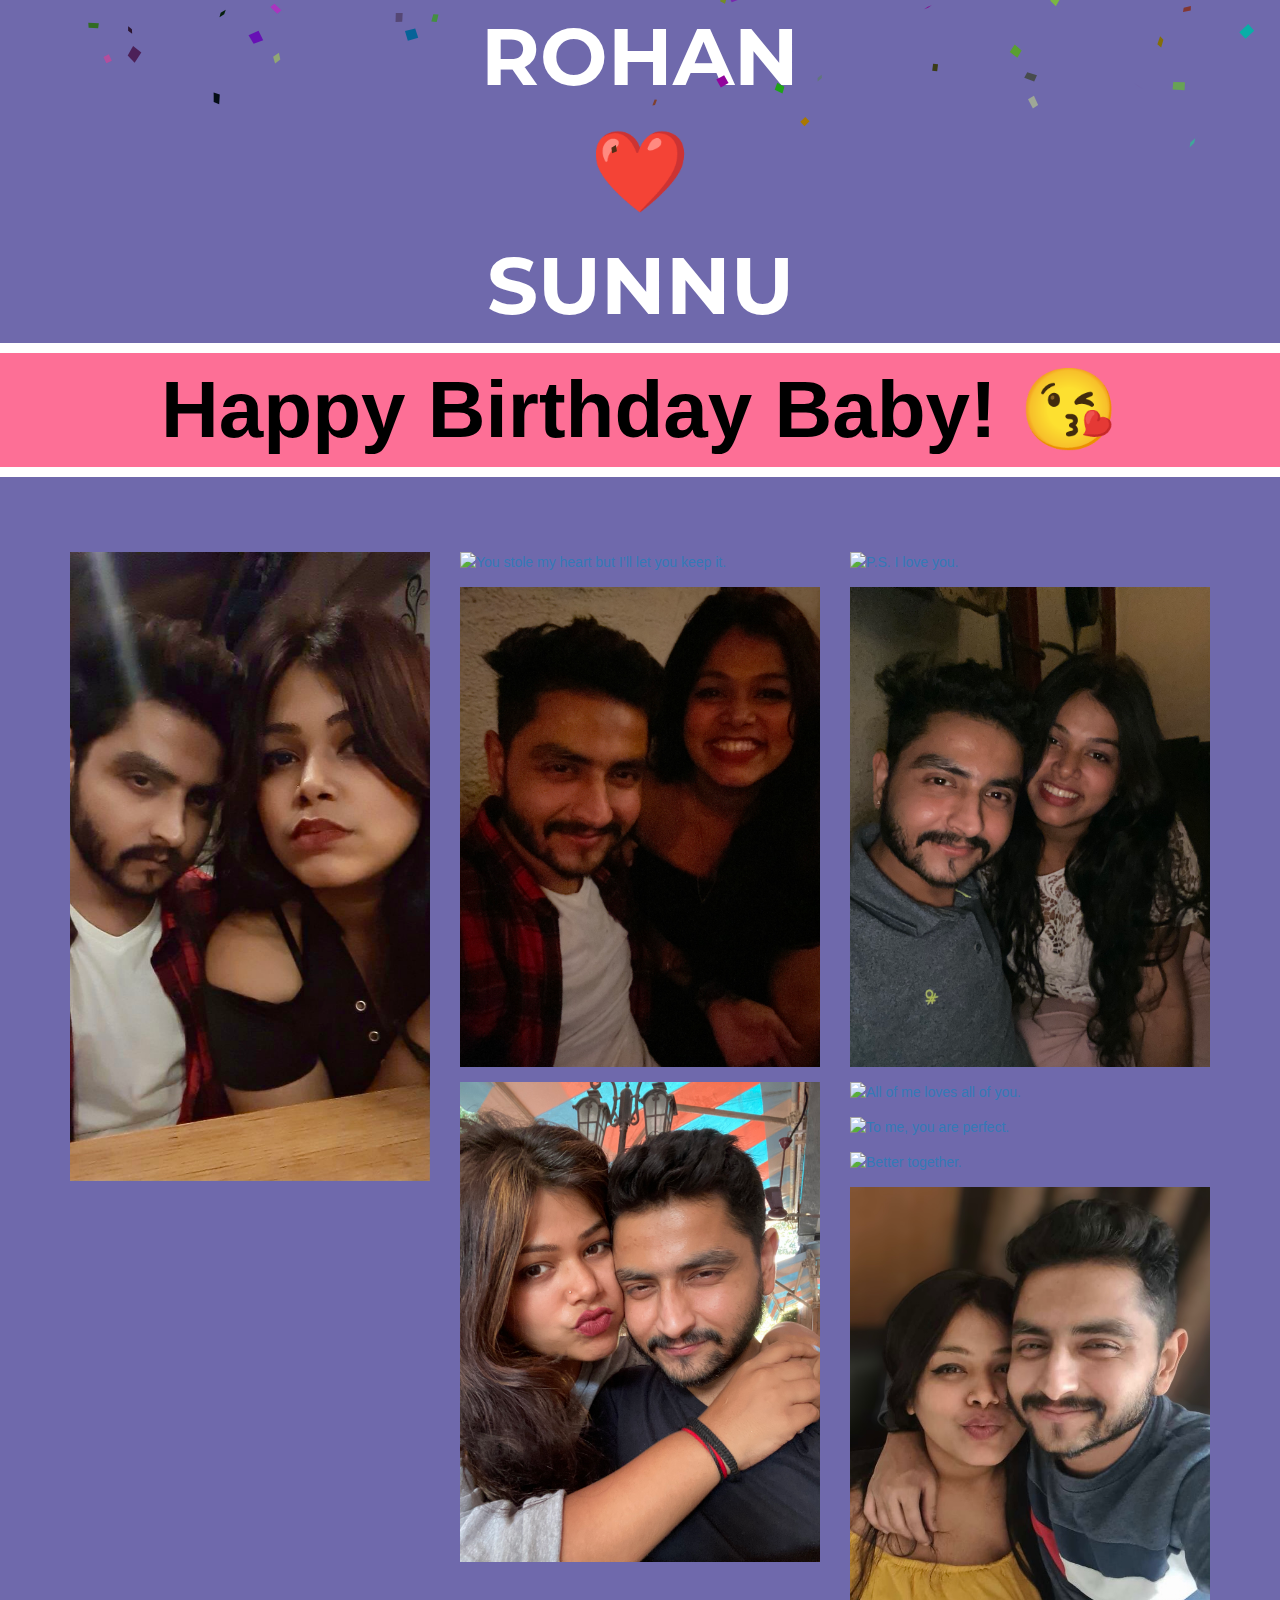
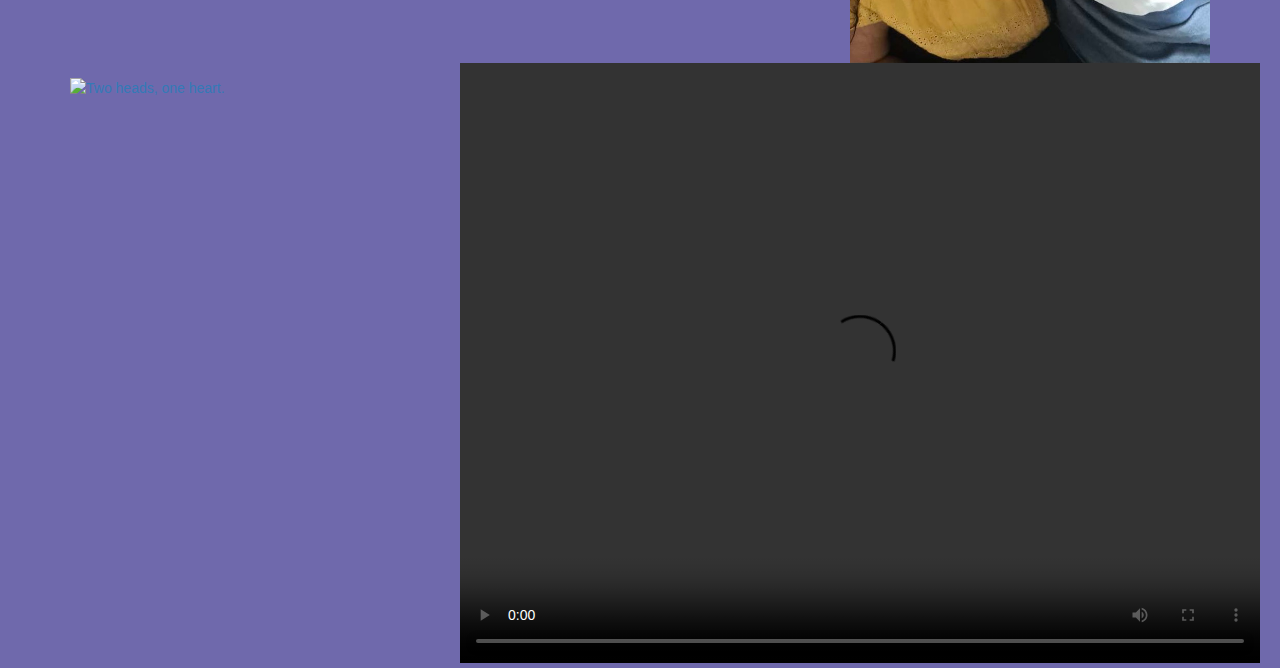
==== index.html @ d50d9f26 "Website Files Added" ====
<!DOCTYPE html>
<html lang="en" dir="ltr">

<head>
  <meta charset="utf-8">
  <title>Rohan ❤️ Sunnu</title>

  <!-- CSS link -->
  <link rel="stylesheet" href="styles.css">
  <!-- bootstrap link -->
  <!-- <link href="https://cdn.jsdelivr.net/npm/bootstrap@5.1.0/dist/css/bootstrap.min.css" rel="stylesheet" integrity="sha384-KyZXEAg3QhqLMpG8r+8fhAXLRk2vvoC2f3B09zVXn8CA5QIVfZOJ3BCsw2P0p/We" crossorigin="anonymous"> -->
  <!-- font awesome link -->
  <!-- <link rel="stylesheet" href="https://use.fontawesome.com/releases/v5.15.4/css/all.css" integrity="sha384-DyZ88mC6Up2uqS4h/KRgHuoeGwBcD4Ng9SiP4dIRy0EXTlnuz47vAwmeGwVChigm" crossorigin="anonymous"> -->
  <!-- google fonts link -->
  <link href="https://fonts.googleapis.com/css?family=Merriweather|Montserrat|Sacramento&display=swap" rel="stylesheet">

  <link rel="stylesheet" href="https://cdnjs.cloudflare.com/ajax/libs/twitter-bootstrap/3.3.7/css/bootstrap.min.css">
  <link rel="stylesheet" href="https://cdnjs.cloudflare.com/ajax/libs/font-awesome/4.7.0/css/font-awesome.min.css">
  <!-- Favicon Link -->
  <link rel="apple-touch-icon" sizes="180x180" href="favicon/apple-touch-icon.png">
  <link rel="icon" type="image/png" sizes="32x32" href="favicon/favicon-32x32.png">
  <link rel="icon" type="image/png" sizes="16x16" href="favicon/favicon-16x16.png">
  <link rel="manifest" href="favicon/site.webmanifest">
</head>

<body>

  <div class="header-text text-center">
    <p>ROHAN <span><br>❤️</span><br>SUNNU<br></p>
  </div>
  <div class="hbd">
    <p>Happy Birthday Baby! 😘 </p>
  </div>

  <section id="gallery">
    <div class="container">
      <div id="image-gallery">
        <div class="row">
          <div class="col-lg-4 col-md-6 col-sm-6 col-xs-12 image">
            <div class="img-wrapper">
              <a href="images/image1.jpg"><img id="one" src="images/image1.jpg" class="img-responsive" alt="Together is my favorite place to be."></a>
              <div class="img-overlay">
                <i class="fa fa-plus-circle" aria-hidden="true"></i>
              </div>
            </div>
          </div>
          <div class="col-lg-4 col-md-6 col-sm-6 col-xs-12 image">
            <div class="img-wrapper">
              <a href="images/image2.jpg"><img src="images/image2.jpg" class="img-responsive" alt="You stole my heart but I’ll let you keep it."></a>
              <div class="img-overlay">
                <i class="fa fa-plus-circle" aria-hidden="true"></i>
              </div>
            </div>
          </div>
          <div class="col-lg-4 col-md-6 col-sm-6 col-xs-12 image">
            <div class="img-wrapper">
              <a href="images/image3.jpg"><img src="images/image3.jpg" class="img-responsive" alt="P.S. I love you."></a>
              <div class="img-overlay">
                <i class="fa fa-plus-circle" aria-hidden="true"></i>
              </div>
            </div>
          </div>
          <div class="col-lg-4 col-md-6 col-sm-6 col-xs-12 image">
            <div class="img-wrapper">
              <a href="images/image4.jpg"><img src="images/image4.jpg" class="img-responsive" alt="Your smile makes me smile."></a>
              <div class="img-overlay">
                <i class="fa fa-plus-circle" aria-hidden="true"></i>
              </div>
            </div>
          </div>
          <div class="col-lg-4 col-md-6 col-sm-6 col-xs-12 image">
            <div class="img-wrapper">
              <a href="images/image5.jpg"><img src="images/image5.jpg" class="img-responsive" alt="We take the perfect picture because you light up the room."></a>
              <div class="img-overlay">
                <i class="fa fa-plus-circle" aria-hidden="true"></i>
              </div>
            </div>
          </div>
          <div class="col-lg-4 col-md-6 col-sm-6 col-xs-12 image">
            <div class="img-wrapper">
              <a href="images/image6.jpg"><img src="images/image6.jpg" class="img-responsive" alt="Our hearts speak the same language."></a>
              <div class="img-overlay">
                <i class="fa fa-plus-circle" aria-hidden="true"></i>
              </div>
            </div>
          </div>
          <div class="col-lg-4 col-md-6 col-sm-6 col-xs-12 image">
            <div class="img-wrapper">
              <a href="images/image7.jpg"><img src="images/image7.jpg" class="img-responsive" alt="All of me loves all of you."></a>
              <div class="img-overlay">
                <i class="fa fa-plus-circle" aria-hidden="true"></i>
              </div>
            </div>
          </div>
          <div class="col-lg-4 col-md-6 col-sm-6 col-xs-12 image">
            <div class="img-wrapper">
              <a href="images/image8.jpg"><img src="images/image8.jpg" class="img-responsive" alt="To me, you are perfect."></a>
              <div class="img-overlay">
                <i class="fa fa-plus-circle" aria-hidden="true"></i>
              </div>
            </div>
          </div>

          <div class="col-lg-4 col-md-6 col-sm-6 col-xs-12 image">
            <div class="img-wrapper">
              <a href="images/image9.jpg"><img src="images/image9.jpg" class="img-responsive" alt="Better together."></a>
              <div class="img-overlay">
                <i class="fa fa-plus-circle" aria-hidden="true"></i>
              </div>
            </div>
          </div>

          <div class="col-lg-4 col-md-6 col-sm-6 col-xs-12 image">
            <div class="img-wrapper">
              <a href="images/image10.jpg"><img src="images/image10.jpg" class="img-responsive" alt="I can't live without you, and I don't want to try."></a>
              <div class="img-overlay">
                <i class="fa fa-plus-circle" aria-hidden="true"></i>
              </div>
            </div>
          </div>

          <div class="col-lg-4 col-md-6 col-sm-6 col-xs-12 image">
            <div class="img-wrapper">
              <a href="images/image11.jpg"><img src="images/image11.jpg" class="img-responsive" alt="Two heads, one heart."></a>
              <div class="img-overlay">
                <i class="fa fa-plus-circle" aria-hidden="true"></i>
              </div>
            </div>
          </div>

          <div class="col-lg-4 col-md-6 col-sm-6 col-xs-12 image">
            <video controls="controls" width="800" height="600" name="Awesome Times!">
              <source src="images/1080p.mov">
            </video>
              </div>
            </div>
          </div>

        </div><!-- End row -->
      </div><!-- End image gallery -->
    </div><!-- End container -->
  </section>

  <!-- JQuey Link -->
  <!-- <script src="https://code.jquery.com/jquery-3.6.0.slim.min.js" integrity="sha256-u7e5khyithlIdTpu22PHhENmPcRdFiHRjhAuHcs05RI=" crossorigin="anonymous"></script> -->
  <!-- bootstrap js link -->
  <!-- <script src="https://cdn.jsdelivr.net/npm/bootstrap@5.1.0/dist/js/bootstrap.bundle.min.js" integrity="sha384-U1DAWAznBHeqEIlVSCgzq+c9gqGAJn5c/t99JyeKa9xxaYpSvHU5awsuZVVFIhvj" crossorigin="anonymous"></script> -->
  <!-- <script src="https://cdn.jsdelivr.net/npm/@popperjs/core@2.9.3/dist/umd/popper.min.js" integrity="sha384-eMNCOe7tC1doHpGoWe/6oMVemdAVTMs2xqW4mwXrXsW0L84Iytr2wi5v2QjrP/xp" crossorigin="anonymous"></script> -->
  <!-- <script src="https://cdn.jsdelivr.net/npm/bootstrap@5.1.0/dist/js/bootstrap.min.js" integrity="sha384-cn7l7gDp0eyniUwwAZgrzD06kc/tftFf19TOAs2zVinnD/C7E91j9yyk5//jjpt/" crossorigin="anonymous"></script> -->
  <script src="https://cdnjs.cloudflare.com/ajax/libs/jquery/3.2.1/jquery.min.js" charset="utf-8"></script>
  <script src="https://cdnjs.cloudflare.com/ajax/libs/twitter-bootstrap/3.3.7/js/bootstrap.min.js" charset="utf-8"></script>
  <script src="index.js" charset="utf-8"></script>
</body>

</html>
---- styles.css ----
body {
  /* margin: 0; */
  /* text-align: center; */
  background-color: #FD6F96;
}

#caption-text {
  color: white;
  position: absolute;
  bottom: 10%;
}

#caption-text span {
  background-color: black;
}

.hbd {
  font-size: 8rem;
  text-align: center;
  font-weight: bolder;
  color: #000000;
  background-color: #FD6F96;
}

.header-text {
  text-align: center;
  width: 100%;
  height: 100%;
  /* background-color: #FDEFEF; */
  position: relative;
  font-size: 8rem;
  font-family: 'Montserrat', sans-serif;
  background-color: #6F69AC;
  color: #FFFFFF;
  font-weight: bolder;
}

#gallery {
  padding-top: 40px;
  background-color: #6F69AC;
}
@media screen and (min-width: 991px) {
  #gallery {
    padding: 60px 30px 0 30px;
  }
}

.img-wrapper {
  position: relative;
  margin-top: 15px;
}
.img-wrapper img {
  width: 100%;
}

.img-overlay {
  background: rgba(0, 0, 0, 0.7);
  width: 100%;
  height: 100%;
  position: absolute;
  top: 0;
  left: 0;
  display: flex;
  justify-content: center;
  align-items: center;
  opacity: 0;
}
.img-overlay i {
  color: #fff;
  font-size: 3em;
}

#overlay {
  background: rgba(0, 0, 0, 0.7);
  width: 100%;
  height: 100%;
  position: fixed;
  top: 0;
  left: 0;
  display: flex;
  justify-content: center;
  align-items: center;
  z-index: 999;
  -webkit-user-select: none;
  -moz-user-select: none;
  -ms-user-select: none;
  user-select: none;
}
#overlay img {
  margin: 0;
  width: 80%;
  height: auto;
  -o-object-fit: contain;
     object-fit: contain;
  padding: 5%;
}
@media screen and (min-width: 768px) {
  #overlay img {
    width: 60%;
  }
}
@media screen and (min-width: 1200px) {
  #overlay img {
    width: 50%;
  }
}

#nextButton {
  color: #fff;
  font-size: 2em;
  transition: opacity 0.8s;
}
#nextButton:hover {
  opacity: 0.7;
}
@media screen and (min-width: 768px) {
  #nextButton {
    font-size: 3em;
  }
}

#prevButton {
  color: #fff;
  font-size: 2em;
  transition: opacity 0.8s;
}
#prevButton:hover {
  opacity: 0.7;
}
@media screen and (min-width: 768px) {
  #prevButton {
    font-size: 3em;
  }
}

#exitButton {
  color: #fff;
  font-size: 2em;
  transition: opacity 0.8s;
  position: absolute;
  top: 15px;
  right: 15px;
}
#exitButton:hover {
  opacity: 0.7;
}
@media screen and (min-width: 768px) {
  #exitButton {
    font-size: 3em;
  }
}
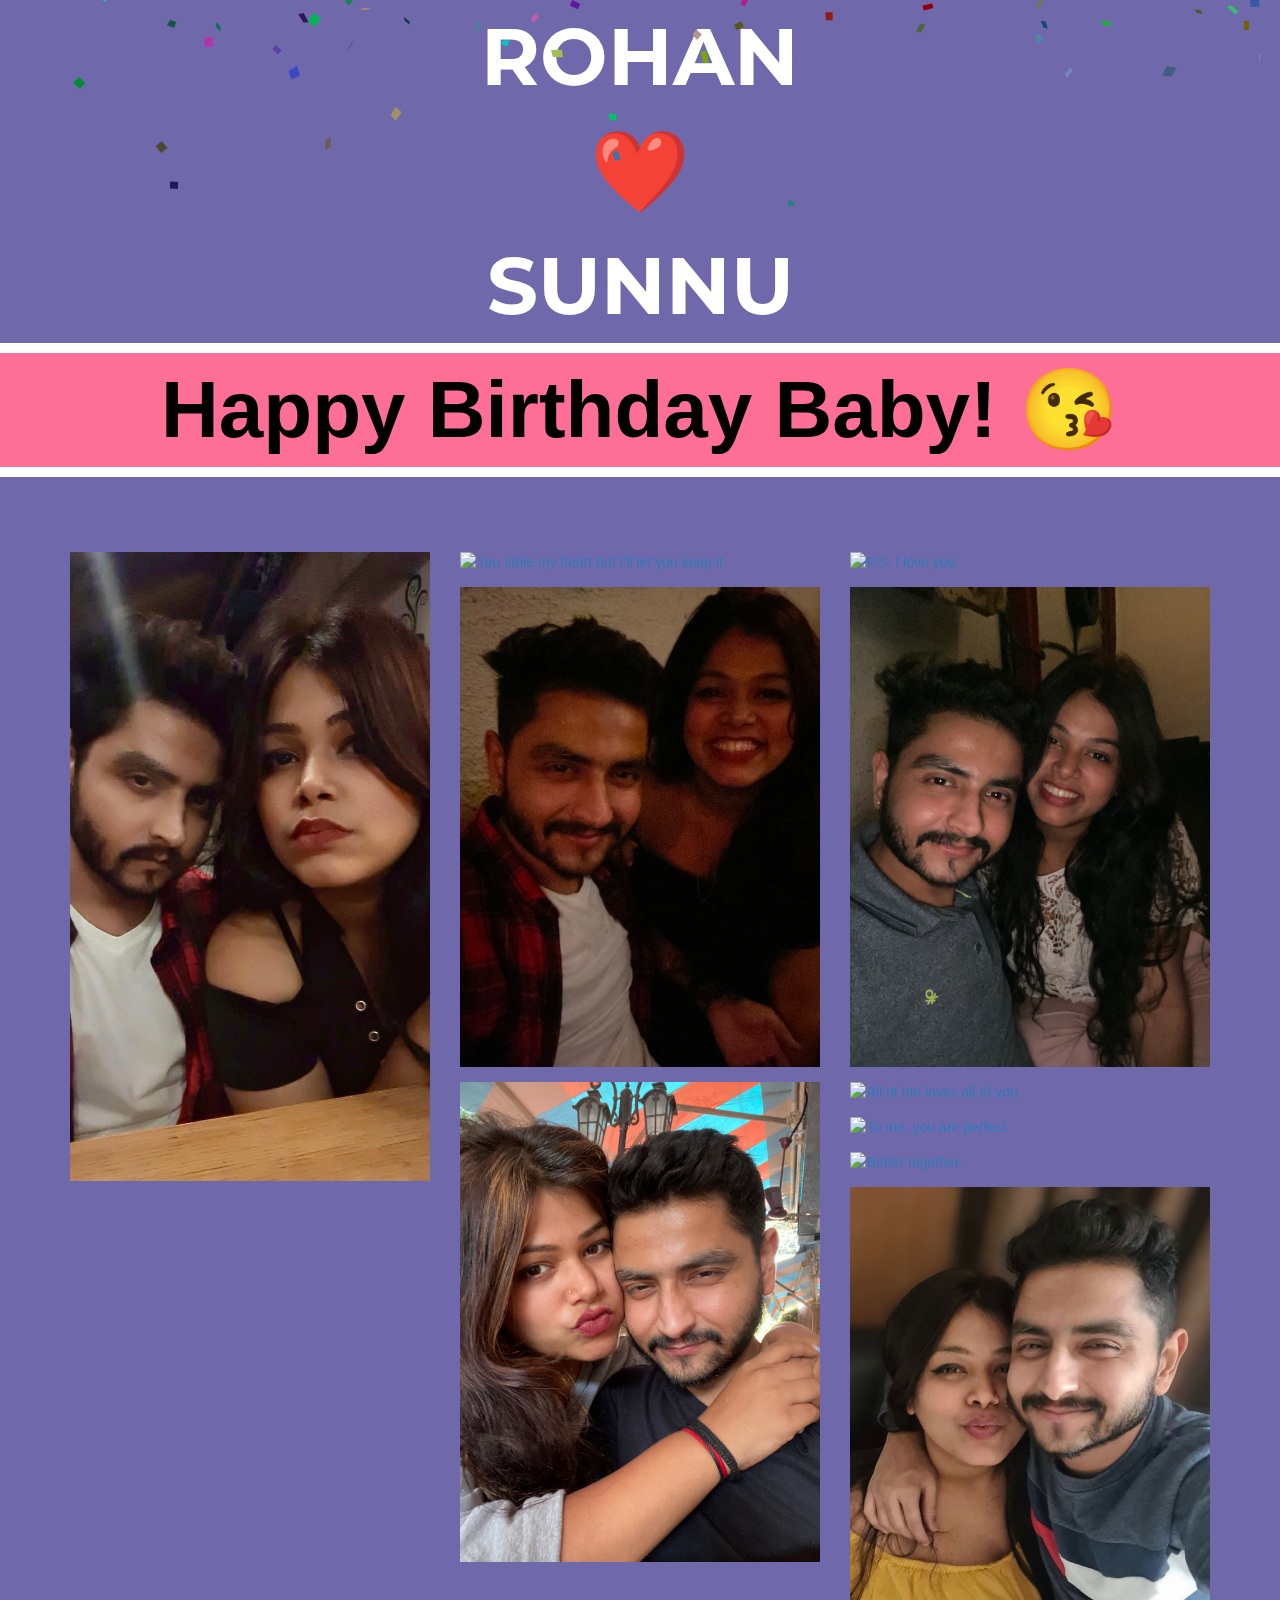
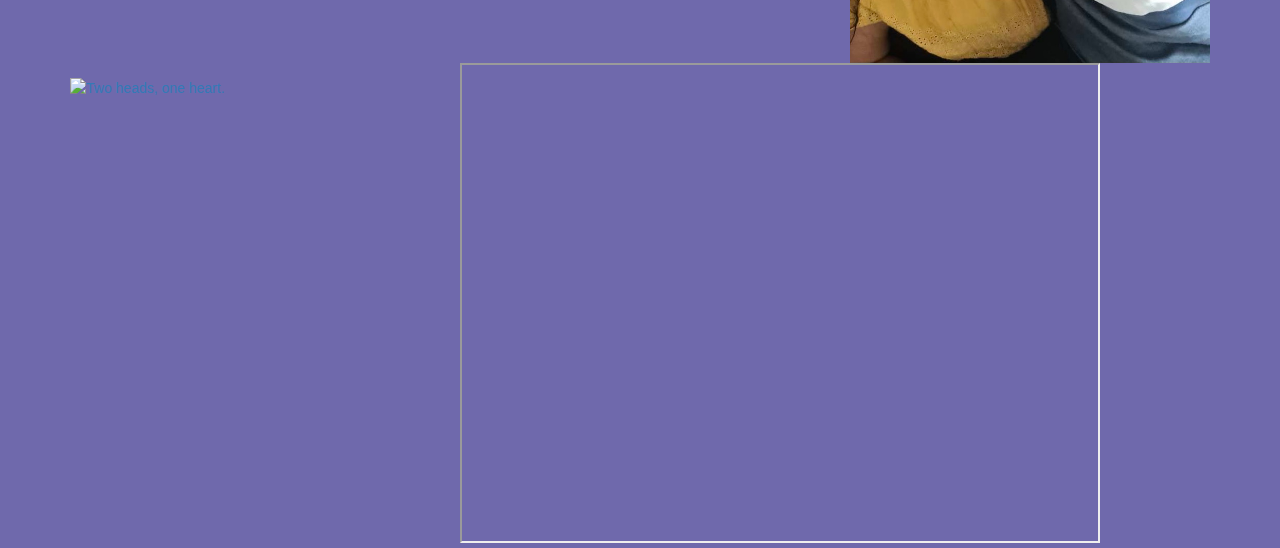
==== commit b12d7785: "Added the video link" ====
--- a/index.html
+++ b/index.html
@@ -129,9 +129,10 @@
           </div>
 
           <div class="col-lg-4 col-md-6 col-sm-6 col-xs-12 image">
-            <video controls="controls" width="800" height="600" name="Awesome Times!">
+<!--             <video controls="controls" width="800" height="600" name="Awesome Times!">
               <source src="images/1080p.mov">
-            </video>
+            </video> -->
+            <iframe src="https://drive.google.com/file/d/1o5vdh0CNWl1WhJNKTRODGTlPPt8eAJlS/preview" width="640" height="480" allow="autoplay"></iframe>
               </div>
             </div>
           </div>
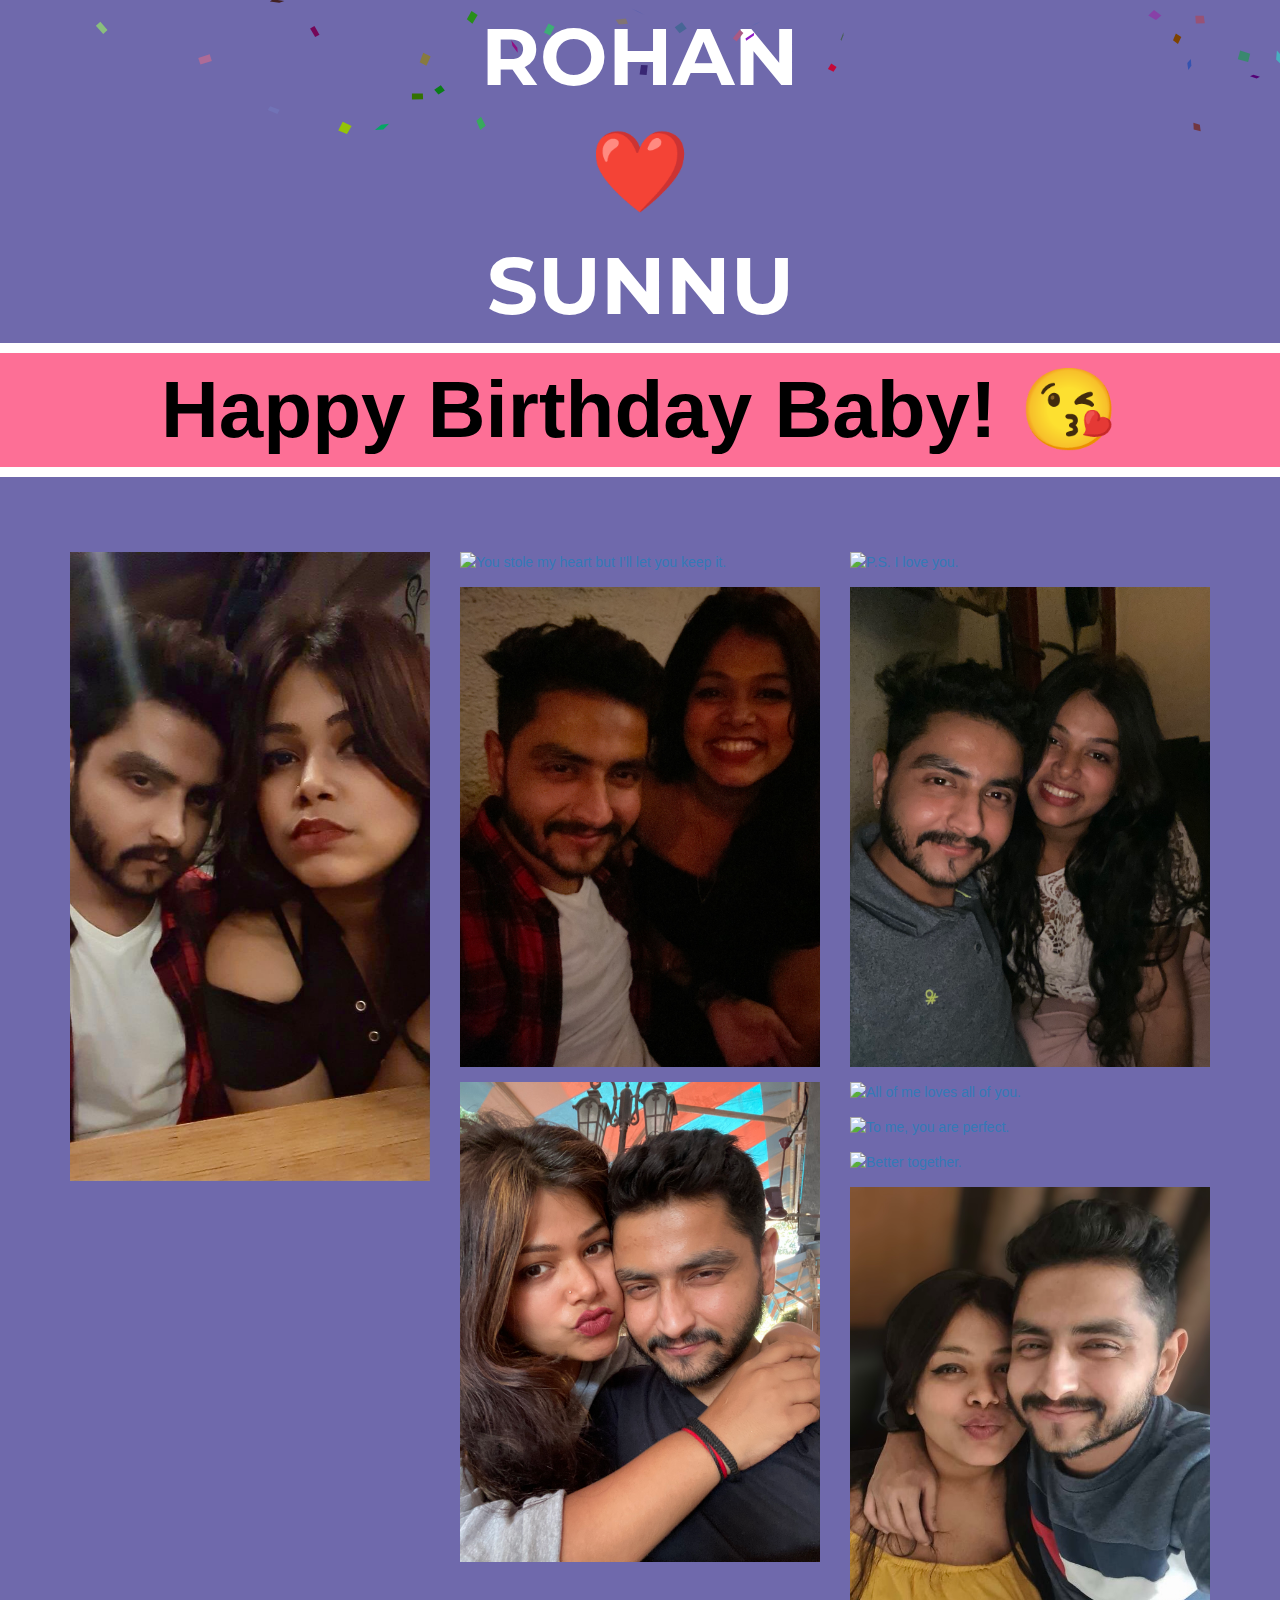
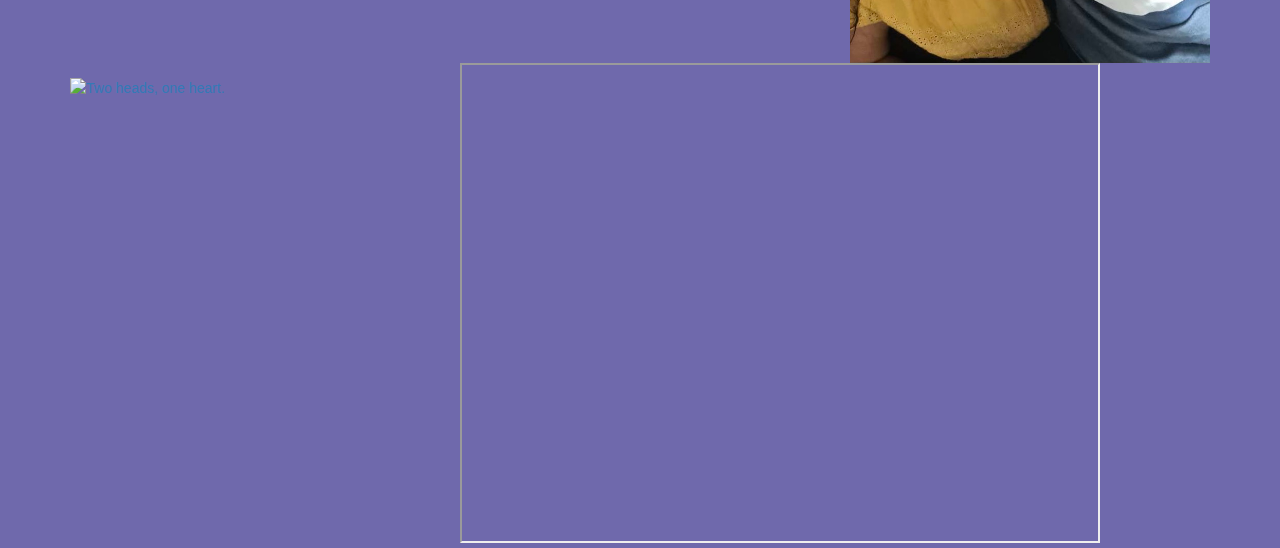
==== commit 47fc2894: "fixed image extension error" ====
--- a/index.html
+++ b/index.html
@@ -46,7 +46,7 @@
           </div>
           <div class="col-lg-4 col-md-6 col-sm-6 col-xs-12 image">
             <div class="img-wrapper">
-              <a href="images/image2.jpg"><img src="images/image2.jpg" class="img-responsive" alt="You stole my heart but I’ll let you keep it."></a>
+              <a href="images/image2.JPG"><img src="images/image2.jpg" class="img-responsive" alt="You stole my heart but I’ll let you keep it."></a>
               <div class="img-overlay">
                 <i class="fa fa-plus-circle" aria-hidden="true"></i>
               </div>
@@ -54,7 +54,7 @@
           </div>
           <div class="col-lg-4 col-md-6 col-sm-6 col-xs-12 image">
             <div class="img-wrapper">
-              <a href="images/image3.jpg"><img src="images/image3.jpg" class="img-responsive" alt="P.S. I love you."></a>
+              <a href="images/image3.JPG"><img src="images/image3.jpg" class="img-responsive" alt="P.S. I love you."></a>
               <div class="img-overlay">
                 <i class="fa fa-plus-circle" aria-hidden="true"></i>
               </div>
@@ -86,7 +86,7 @@
           </div>
           <div class="col-lg-4 col-md-6 col-sm-6 col-xs-12 image">
             <div class="img-wrapper">
-              <a href="images/image7.jpg"><img src="images/image7.jpg" class="img-responsive" alt="All of me loves all of you."></a>
+              <a href="images/image7.JPG"><img src="images/image7.jpg" class="img-responsive" alt="All of me loves all of you."></a>
               <div class="img-overlay">
                 <i class="fa fa-plus-circle" aria-hidden="true"></i>
               </div>
@@ -94,7 +94,7 @@
           </div>
           <div class="col-lg-4 col-md-6 col-sm-6 col-xs-12 image">
             <div class="img-wrapper">
-              <a href="images/image8.jpg"><img src="images/image8.jpg" class="img-responsive" alt="To me, you are perfect."></a>
+              <a href="images/image8.JPG"><img src="images/image8.jpg" class="img-responsive" alt="To me, you are perfect."></a>
               <div class="img-overlay">
                 <i class="fa fa-plus-circle" aria-hidden="true"></i>
               </div>
@@ -103,7 +103,7 @@
 
           <div class="col-lg-4 col-md-6 col-sm-6 col-xs-12 image">
             <div class="img-wrapper">
-              <a href="images/image9.jpg"><img src="images/image9.jpg" class="img-responsive" alt="Better together."></a>
+              <a href="images/image9.JPG"><img src="images/image9.jpg" class="img-responsive" alt="Better together."></a>
               <div class="img-overlay">
                 <i class="fa fa-plus-circle" aria-hidden="true"></i>
               </div>
@@ -121,7 +121,7 @@
 
           <div class="col-lg-4 col-md-6 col-sm-6 col-xs-12 image">
             <div class="img-wrapper">
-              <a href="images/image11.jpg"><img src="images/image11.jpg" class="img-responsive" alt="Two heads, one heart."></a>
+              <a href="images/image11.JPG"><img src="images/image11.jpg" class="img-responsive" alt="Two heads, one heart."></a>
               <div class="img-overlay">
                 <i class="fa fa-plus-circle" aria-hidden="true"></i>
               </div>
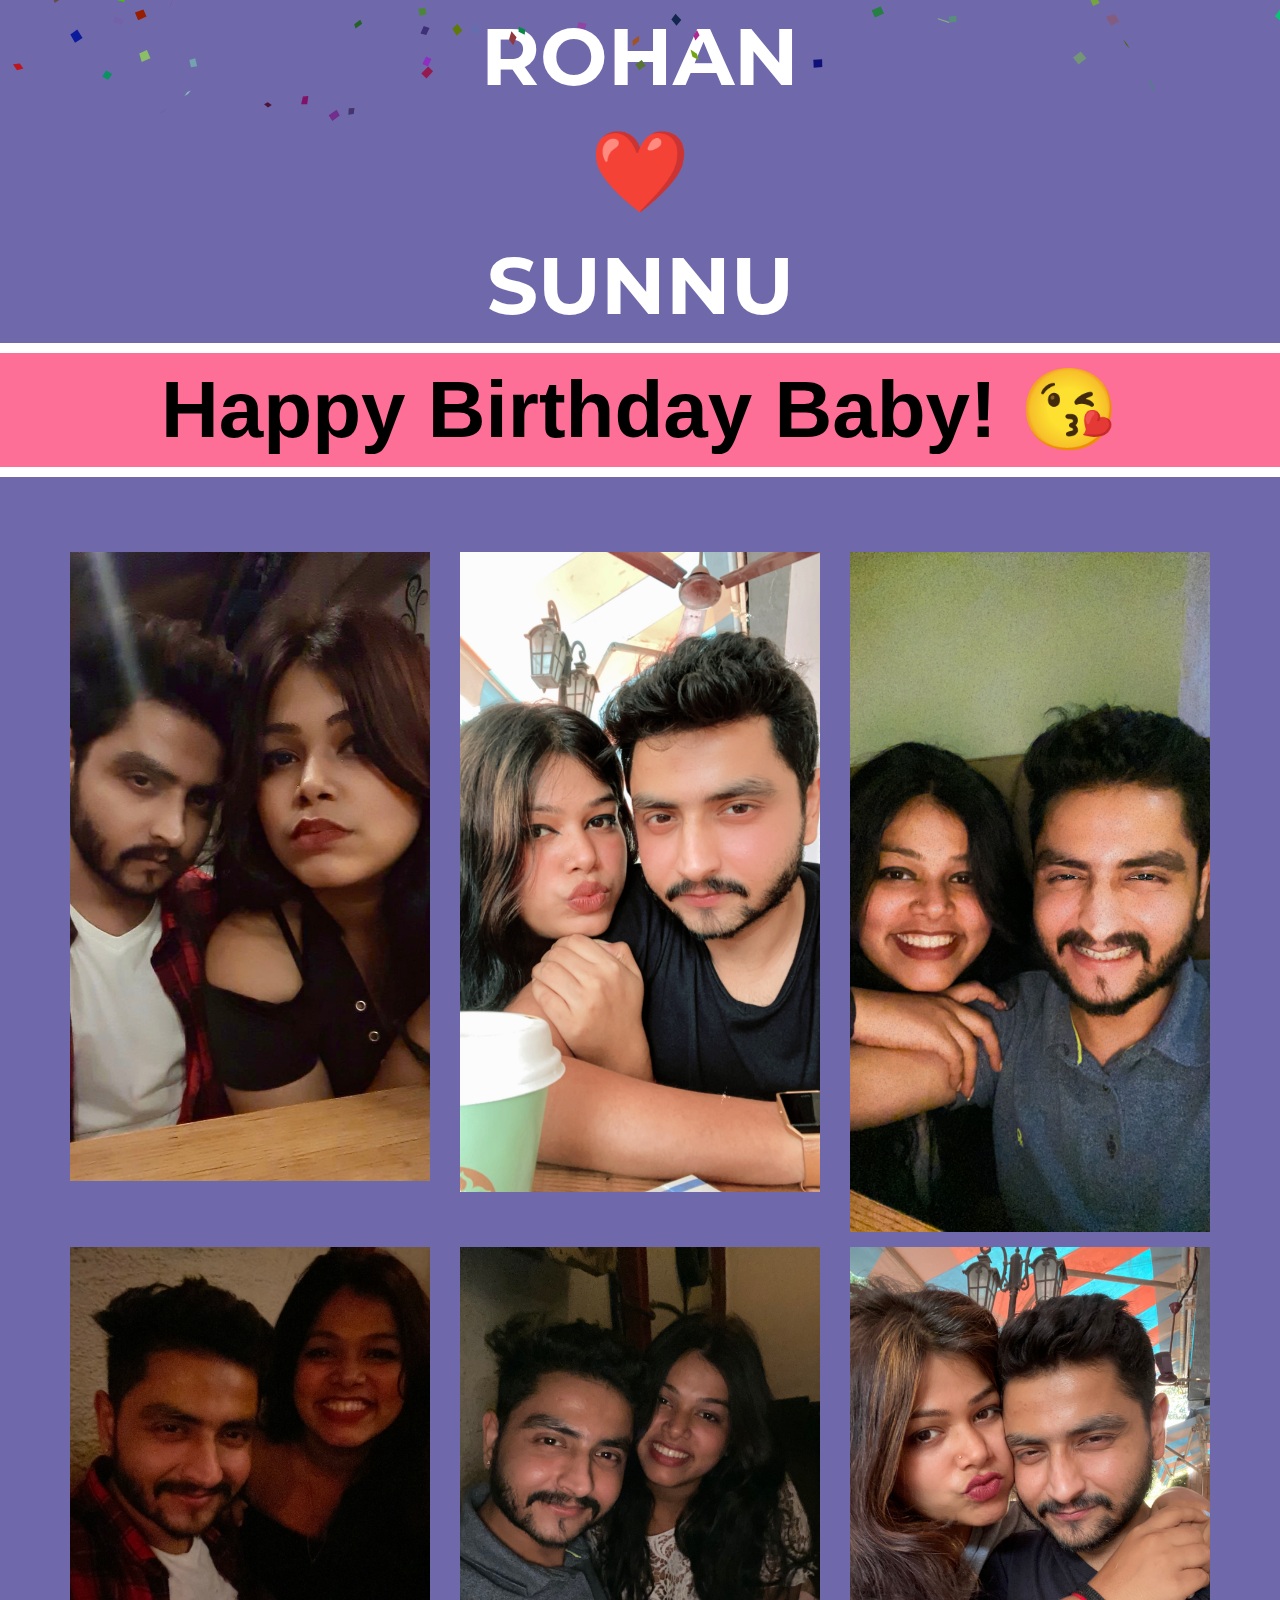
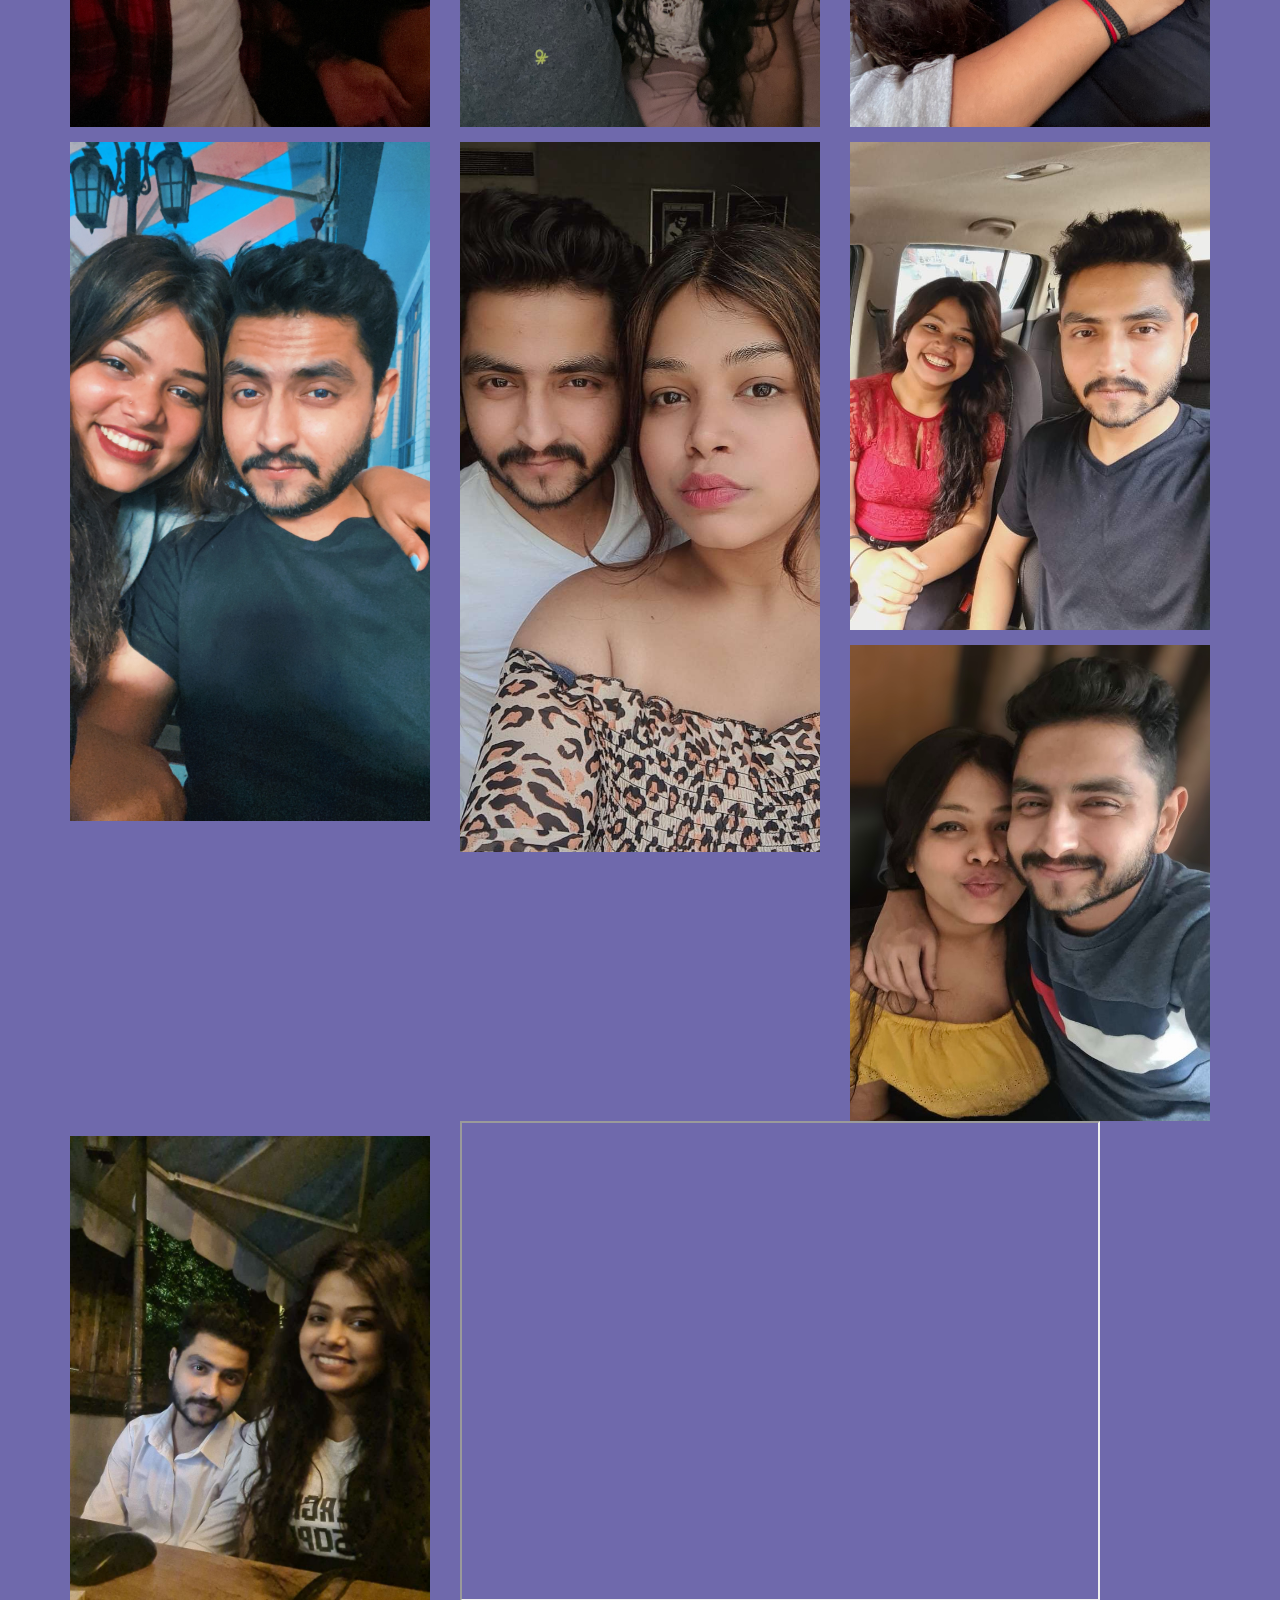
==== commit a5c04d7a: "Fixed  images extension error" ====
--- a/index.html
+++ b/index.html
@@ -46,7 +46,7 @@
           </div>
           <div class="col-lg-4 col-md-6 col-sm-6 col-xs-12 image">
             <div class="img-wrapper">
-              <a href="images/image2.JPG"><img src="images/image2.jpg" class="img-responsive" alt="You stole my heart but I’ll let you keep it."></a>
+              <a href="images/image2.JPG"><img src="images/image2.JPG" class="img-responsive" alt="You stole my heart but I’ll let you keep it."></a>
               <div class="img-overlay">
                 <i class="fa fa-plus-circle" aria-hidden="true"></i>
               </div>
@@ -54,7 +54,7 @@
           </div>
           <div class="col-lg-4 col-md-6 col-sm-6 col-xs-12 image">
             <div class="img-wrapper">
-              <a href="images/image3.JPG"><img src="images/image3.jpg" class="img-responsive" alt="P.S. I love you."></a>
+              <a href="images/image3.JPG"><img src="images/image3.JPG" class="img-responsive" alt="P.S. I love you."></a>
               <div class="img-overlay">
                 <i class="fa fa-plus-circle" aria-hidden="true"></i>
               </div>
@@ -86,7 +86,7 @@
           </div>
           <div class="col-lg-4 col-md-6 col-sm-6 col-xs-12 image">
             <div class="img-wrapper">
-              <a href="images/image7.JPG"><img src="images/image7.jpg" class="img-responsive" alt="All of me loves all of you."></a>
+              <a href="images/image7.JPG"><img src="images/image7.JPG" class="img-responsive" alt="All of me loves all of you."></a>
               <div class="img-overlay">
                 <i class="fa fa-plus-circle" aria-hidden="true"></i>
               </div>
@@ -94,7 +94,7 @@
           </div>
           <div class="col-lg-4 col-md-6 col-sm-6 col-xs-12 image">
             <div class="img-wrapper">
-              <a href="images/image8.JPG"><img src="images/image8.jpg" class="img-responsive" alt="To me, you are perfect."></a>
+              <a href="images/image8.JPG"><img src="images/image8.JPG" class="img-responsive" alt="To me, you are perfect."></a>
               <div class="img-overlay">
                 <i class="fa fa-plus-circle" aria-hidden="true"></i>
               </div>
@@ -103,7 +103,7 @@
 
           <div class="col-lg-4 col-md-6 col-sm-6 col-xs-12 image">
             <div class="img-wrapper">
-              <a href="images/image9.JPG"><img src="images/image9.jpg" class="img-responsive" alt="Better together."></a>
+              <a href="images/image9.JPG"><img src="images/image9.JPG" class="img-responsive" alt="Better together."></a>
               <div class="img-overlay">
                 <i class="fa fa-plus-circle" aria-hidden="true"></i>
               </div>
@@ -121,7 +121,7 @@
 
           <div class="col-lg-4 col-md-6 col-sm-6 col-xs-12 image">
             <div class="img-wrapper">
-              <a href="images/image11.JPG"><img src="images/image11.jpg" class="img-responsive" alt="Two heads, one heart."></a>
+              <a href="images/image11.JPG"><img src="images/image11.JPG" class="img-responsive" alt="Two heads, one heart."></a>
               <div class="img-overlay">
                 <i class="fa fa-plus-circle" aria-hidden="true"></i>
               </div>
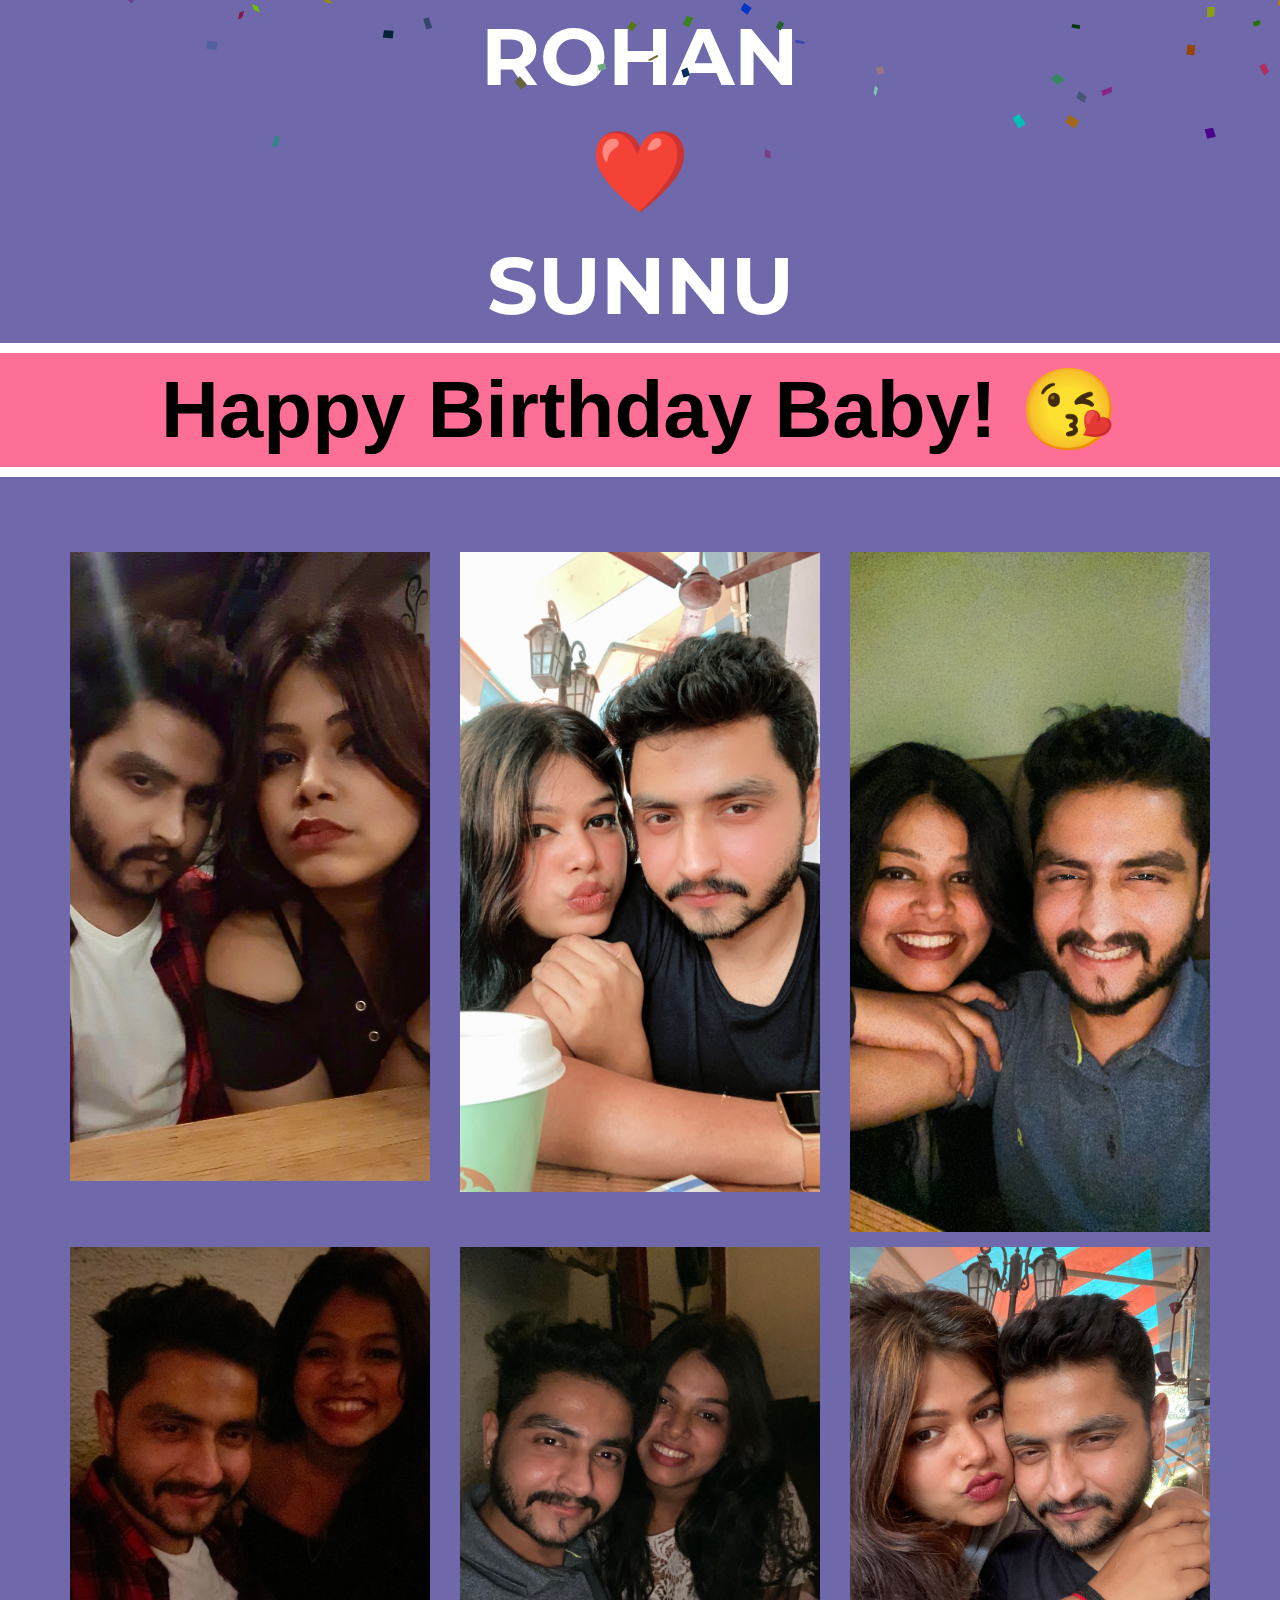
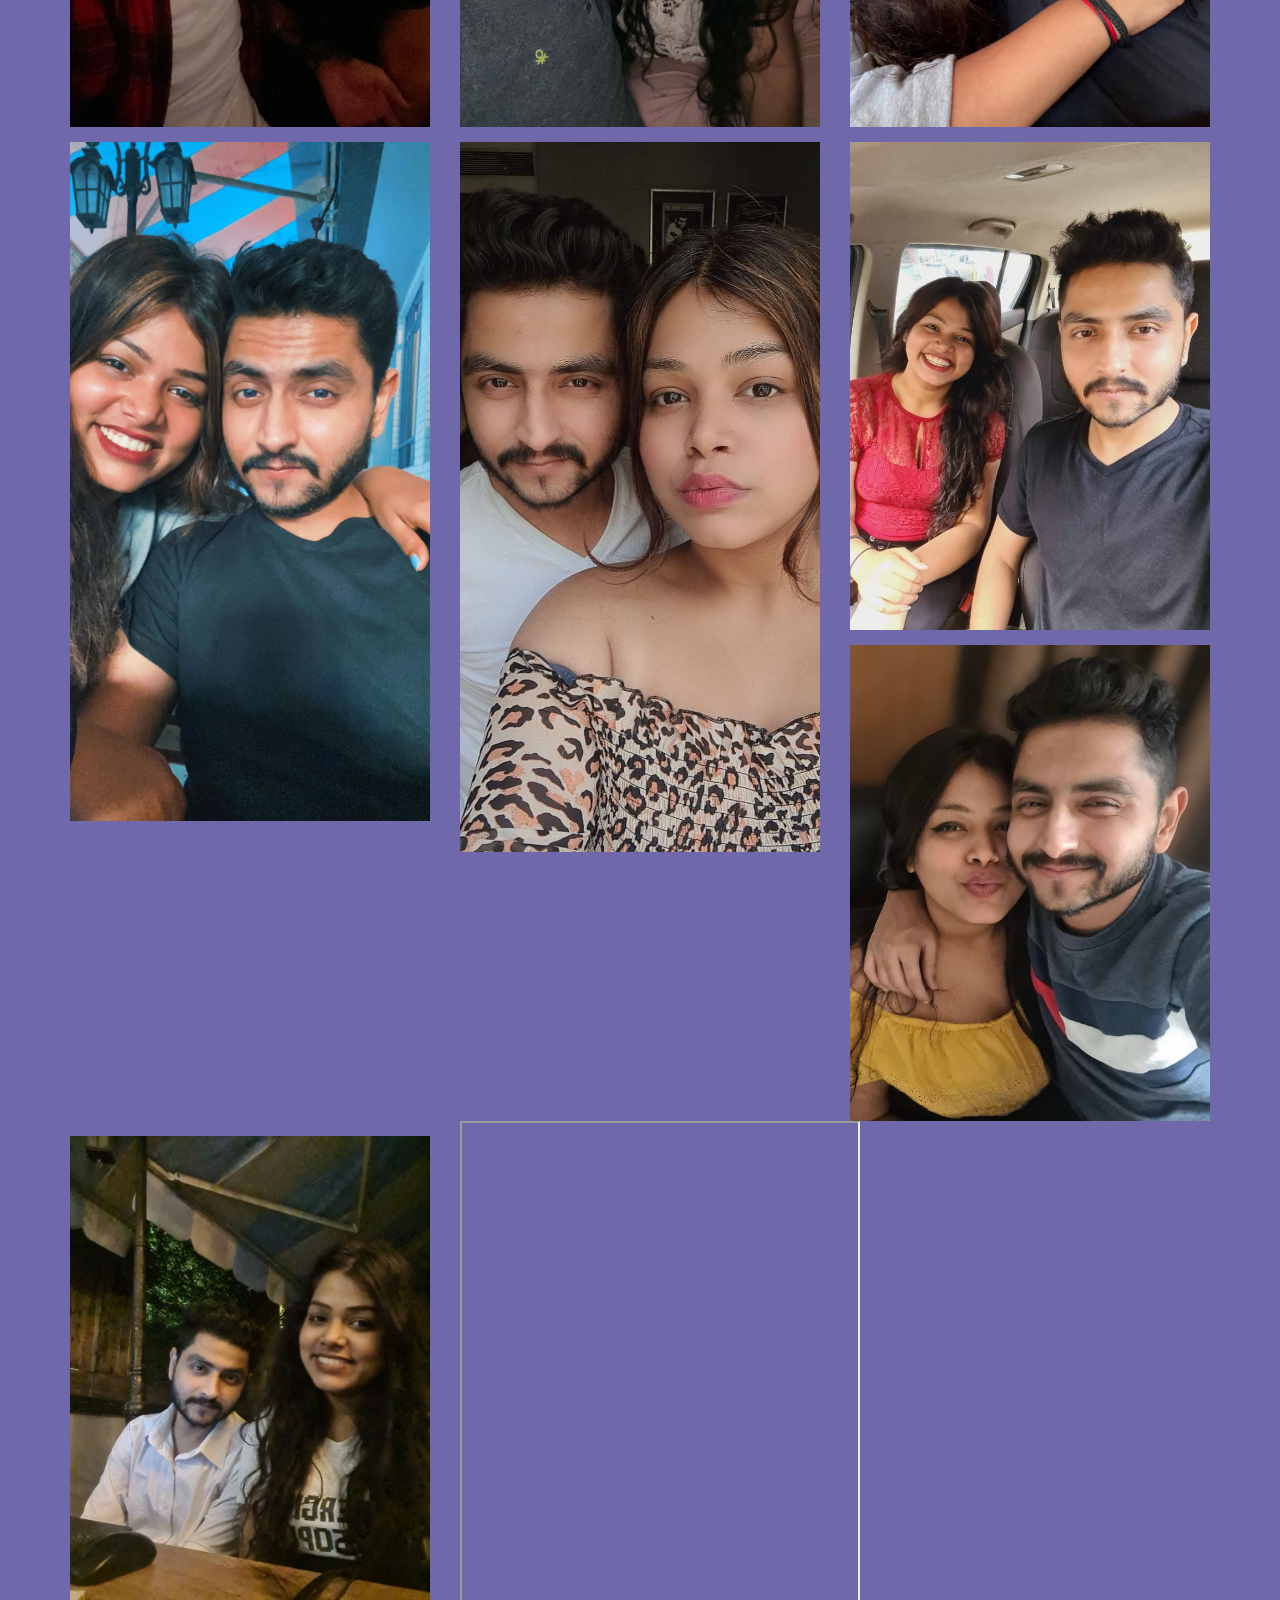
==== commit e404e204: "Updated video frame size" ====
--- a/index.html
+++ b/index.html
@@ -132,7 +132,7 @@
 <!--             <video controls="controls" width="800" height="600" name="Awesome Times!">
               <source src="images/1080p.mov">
             </video> -->
-            <iframe src="https://drive.google.com/file/d/1o5vdh0CNWl1WhJNKTRODGTlPPt8eAJlS/preview" width="640" height="480" allow="autoplay"></iframe>
+            <iframe src="https://drive.google.com/file/d/1o5vdh0CNWl1WhJNKTRODGTlPPt8eAJlS/preview" width="400" height="500" allow="autoplay"></iframe>
               </div>
             </div>
           </div>
